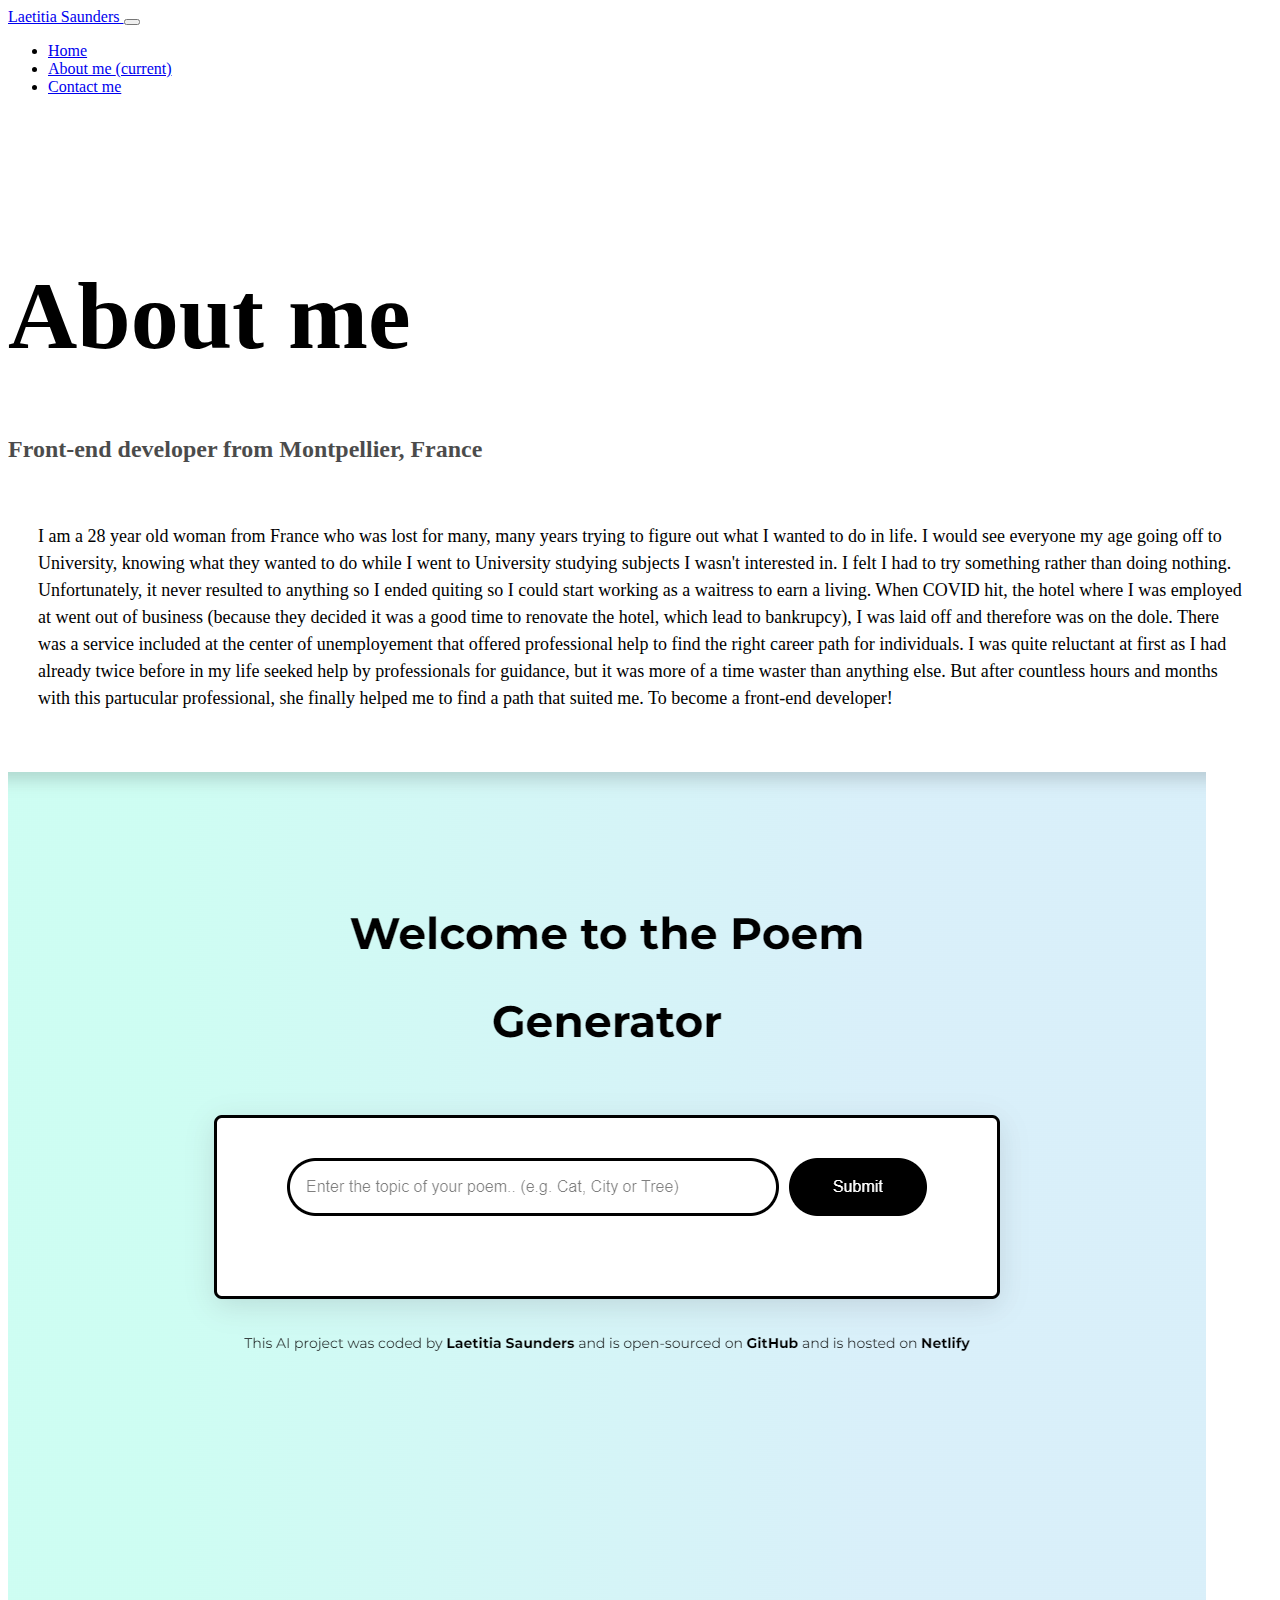
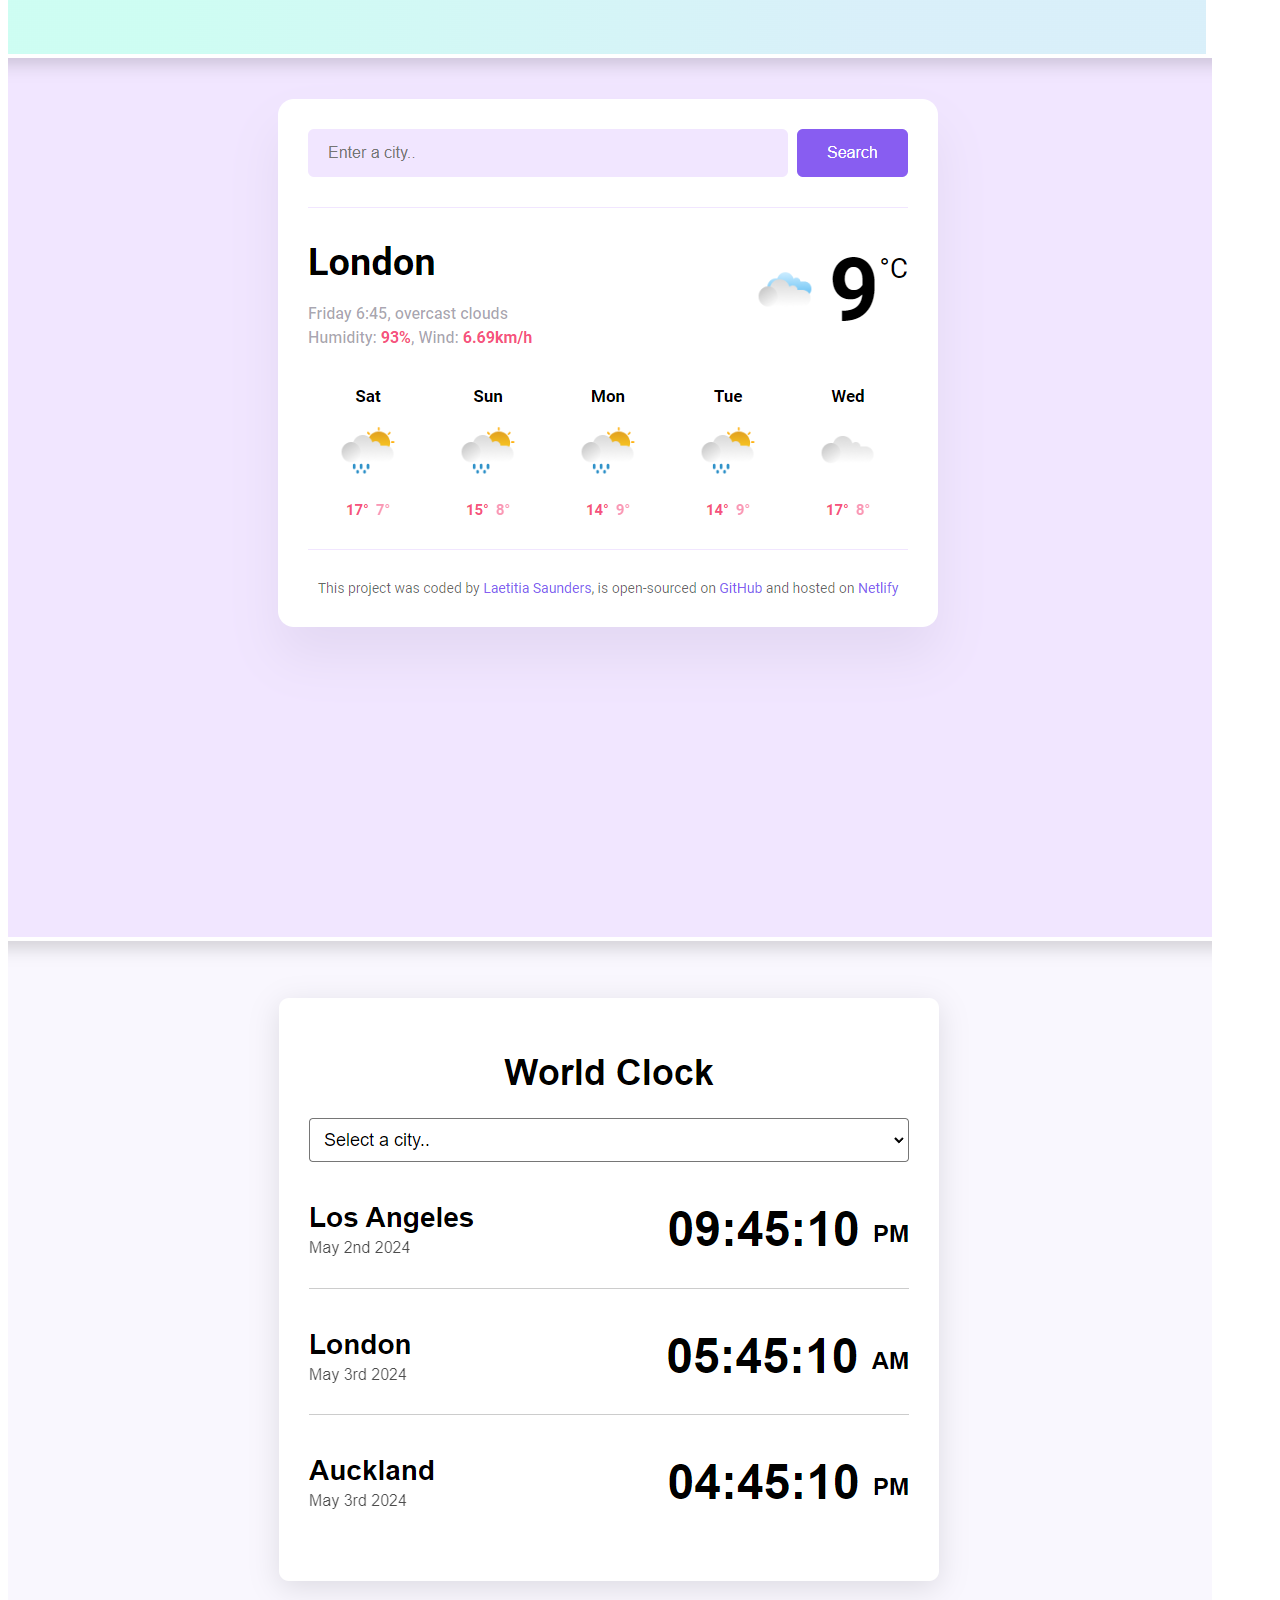
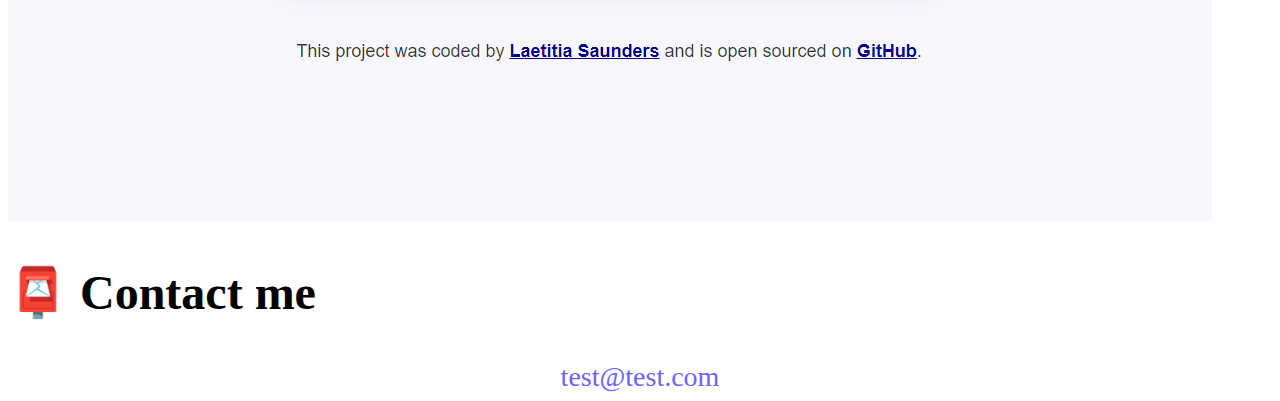
==== about.html @ 6f8c9224 "Initial commit" ====
<!DOCTYPE html>
<html lang="en">
  <head>
    <meta charset="UTF-8" />
    <meta http-equiv="X-UA-Compatible" content="IE=edge" />
    <meta name="viewport" content="width=device-width, initial-scale=1.0" />
    <link rel="stylesheet" href="style.css" />
    <link
      rel="stylesheet"
      href="https://cdn.jsdelivr.net/npm/bootstrap@4.6.2/dist/css/bootstrap.min.css"
      integrity="sha384-xOolHFLEh07PJGoPkLv1IbcEPTNtaed2xpHsD9ESMhqIYd0nLMwNLD69Npy4HI+N"
      crossorigin="anonymous"
    />
    <script
      src="https://cdn.jsdelivr.net/npm/bootstrap@5.3.3/dist/js/bootstrap.bundle.min.js"
      integrity="sha384-YvpcrYf0tY3lHB60NNkmXc5s9fDVZLESaAA55NDzOxhy9GkcIdslK1eN7N6jIeHz"
      crossorigin="anonymous"
    ></script>
    <title>About Laetitia Saunders</title>
  </head>
  <body>
    <nav class="navbar navbar-expand-lg navbar-light bg-light position-fixed">
      <div class="container-fluid">
        <a class="navbar-brand" href="#"> Laetitia Saunders </a>
        <button
          class="navbar-toggler"
          type="button"
          data-bs-toggle="collapse"
          data-bs-target="#navbarNav"
          aria-controls="navbarNav"
          aria-expanded="false"
          aria-label="Toggle navigation"
        >
          <span class="navbar-toggler-icon"></span>
        </button>
        <div class="collapse navbar-collapse" id="navbarNav">
          <ul class="navbar-nav">
            <li class="nav-item">
              <a class="nav-link" href="index.html">Home</a>
            </li>
            <li class="nav-item active">
              <a class="nav-link" href="about.html"
                >About me <span class="sr-only">(current)</span></a
              >
            </li>
            <li class="nav-item">
              <a class="nav-link" href="#">Contact me</a>
            </li>
          </ul>
        </div>
      </div>
    </nav>
    <h1 class="text-center heading-about-me">About me</h1>
    <h3 class="text-center">Front-end developer from Montpellier, France</h3>
    <div class="about-paragraphs">
      <p class="mt-0">
        I am a 28 year old woman from France who was lost for many, many years
        trying to figure out what I wanted to do in life. I would see everyone
        my age going off to University, knowing what they wanted to do while I
        went to University studying subjects I wasn't interested in. I felt I
        had to try something rather than doing nothing. Unfortunately, it never
        resulted to anything so I ended quiting so I could start working as a
        waitress to earn a living. When COVID hit, the hotel where I was
        employed at went out of business (because they decided it was a good
        time to renovate the hotel, which lead to bankrupcy), I was laid off and
        therefore was on the dole. There was a service included at the center of
        unemployement that offered professional help to find the right career
        path for individuals. I was quite reluctant at first as I had already
        twice before in my life seeked help by professionals for guidance, but
        it was more of a time waster than anything else. But after countless
        hours and months with this partucular professional, she finally helped
        me to find a path that suited me. To become a front-end developer!
      </p>
    </div>
    <div class="container-fluid about-me-container">
      <div class="row mb-5">
        <div class="col-sm-4">
          <img
            src="images/poem.png"
            alt=""
            class="img-fluid rounded m-3 shadow"
          />
        </div>
        <div class="col-sm-4">
          <img
            src="images/weather.png"
            alt=""
            class="img-fluid rounded m-3 shadow"
          />
        </div>
        <div class="col-sm-4">
          <img
            src="images/clock.png"
            alt=""
            class="img-fluid rounded m-3 shadow"
          />
        </div>
      </div>
    </div>
    <div id="contact">
      <h2 class="text-center">📮 Contact me</h2>
      <a href="mailto:test@test.com" class="email-link mb-5"> test@test.com </a>
    </div>
  </body>
</html>
---- style.css ----
:root {
  --primary-color: #6c63ff;
  --secondary-color: #f5f2fe;
  --box-shadow: 0 5px 10px rgba(0, 0, 0, 0.3);
}

html {
  scroll-behavior: smooth;
}

h1 {
  font-size: 96px;
}

h2 {
  font-size: 48px;
}

h3 {
  font-size: 24px;
  opacity: 0.7;
}

p {
  padding: 20px;
  border-radius: 4px;
  font-size: 18px;
  line-height: 1.5;
  margin-bottom: 0;
}

.about-me-container {
  max-width: 70%;
}

.heading-about-me {
  padding-top: 100px;
  font-size: 96px;
}

.introduction-section {
  padding-top: 100px;
}

.primary-link {
  border-radius: 4px;
  padding: 20px 15px;
  text-decoration: none;
  text-transform: capitalize;
  background: var(--primary-color);
  box-shadow: var(--box-shadow);
  color: white;
}

.navigation-links {
  display: flex;
  margin-top: 40px;
  justify-content: center;
}

.navigation-links a {
  margin: 20px;
  border-radius: 4px;
  padding: 20px 15px;
  text-decoration: none;
  text-transform: capitalize;
}

.contact-link {
  background: var(--primary-color);
  box-shadow: var(--box-shadow);
  color: white;
}

.about-link {
  color: var(--primary-color);
  border: 1px solid var(--primary-color);
}

.homepage-link {
  color: var(--primary-color);
  text-align: center;
  display: block;
}

.about-paragraphs {
  display: flex;
  margin: 30px 0;
}

.about-paragraphs p {
  margin: 10px;
}

.email-link {
  display: flex;
  justify-content: center;
  color: var(--primary-color);
  font-size: 28px;
  text-decoration: none;
}

.email-link:hover {
  text-decoration: underline;
}
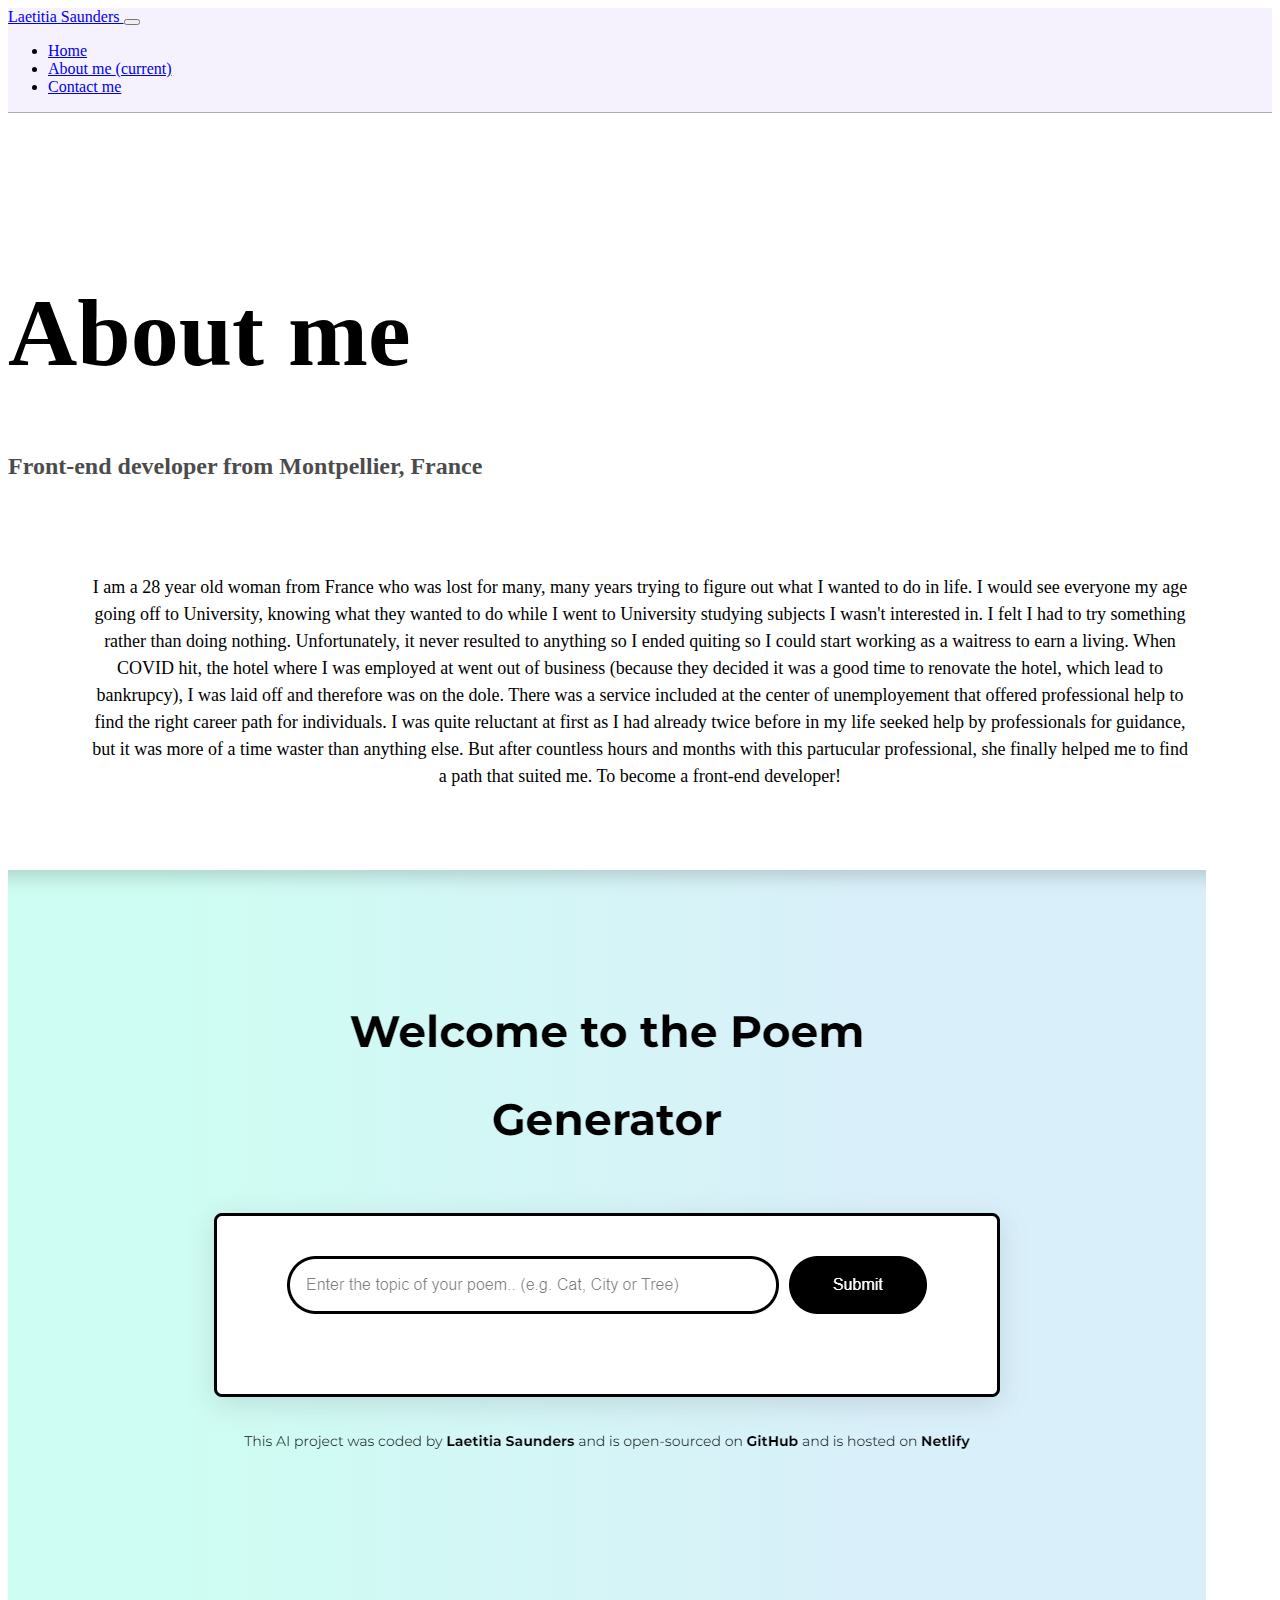
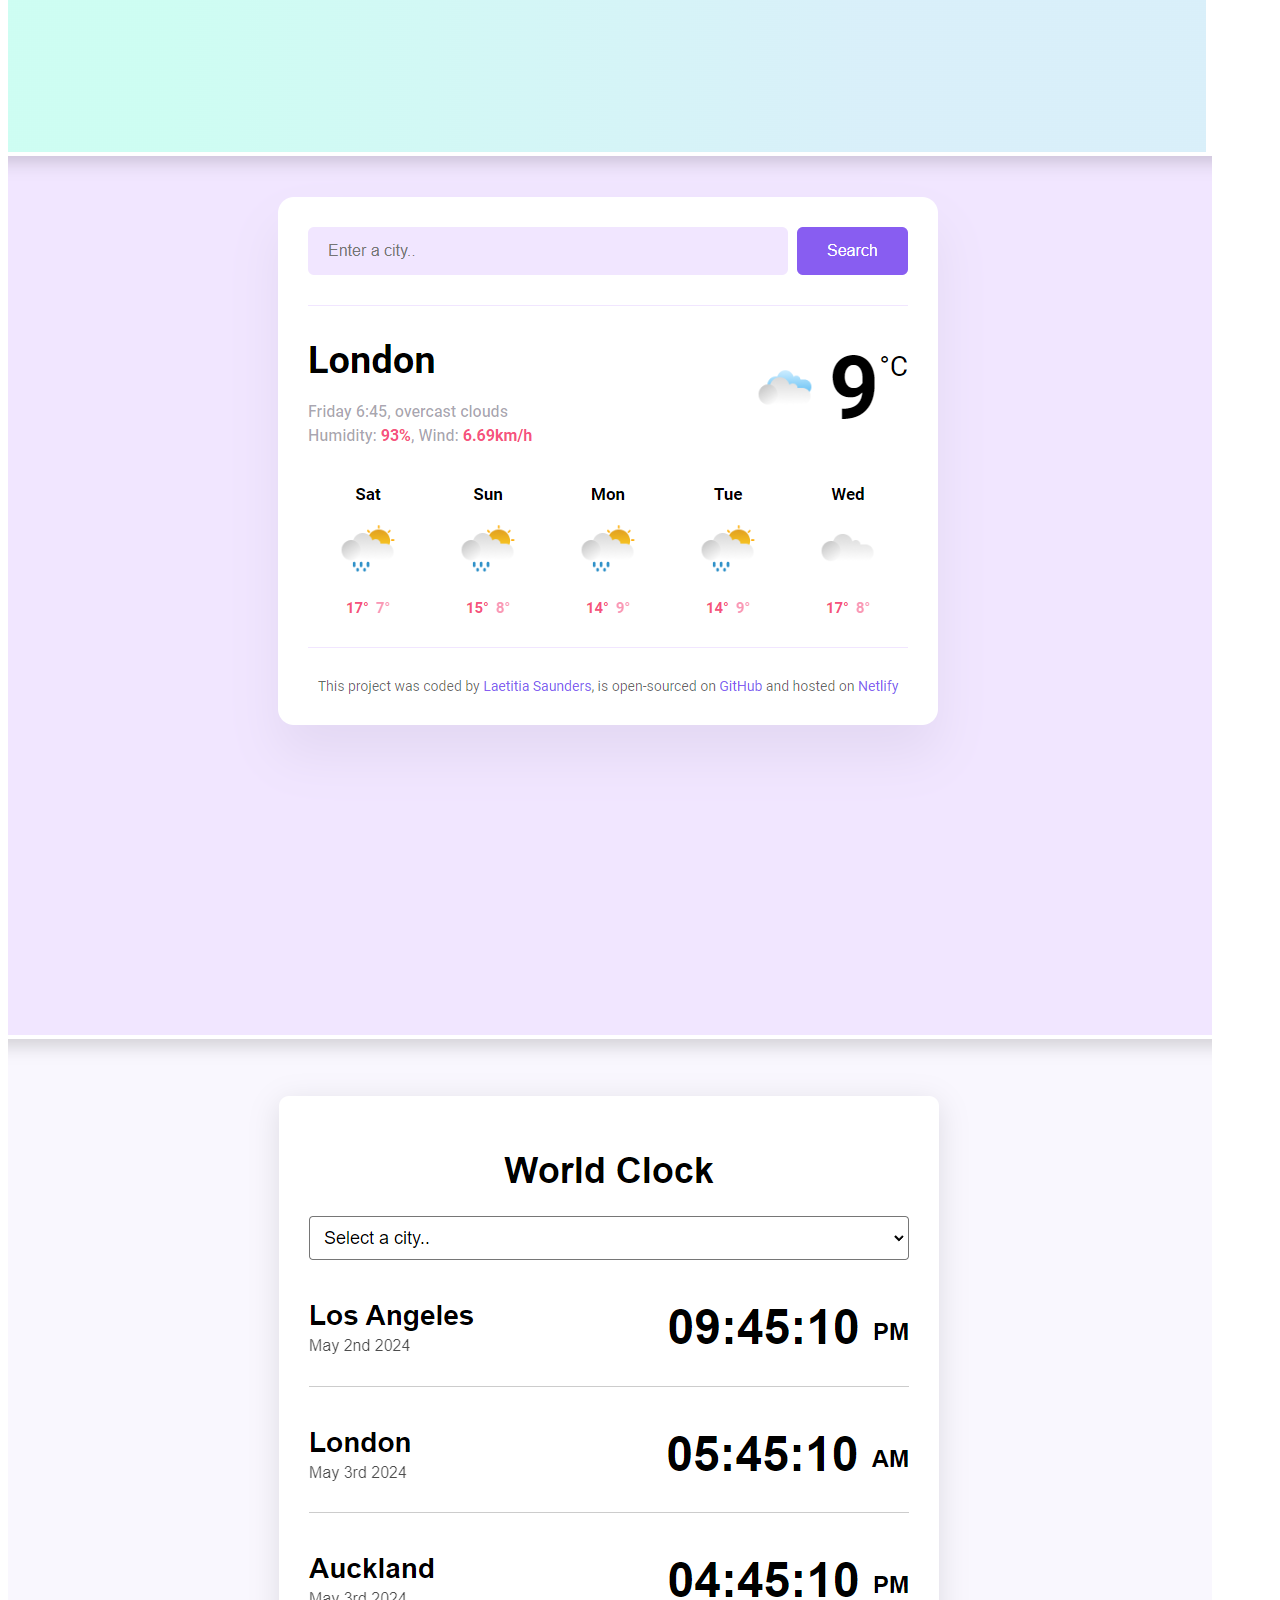
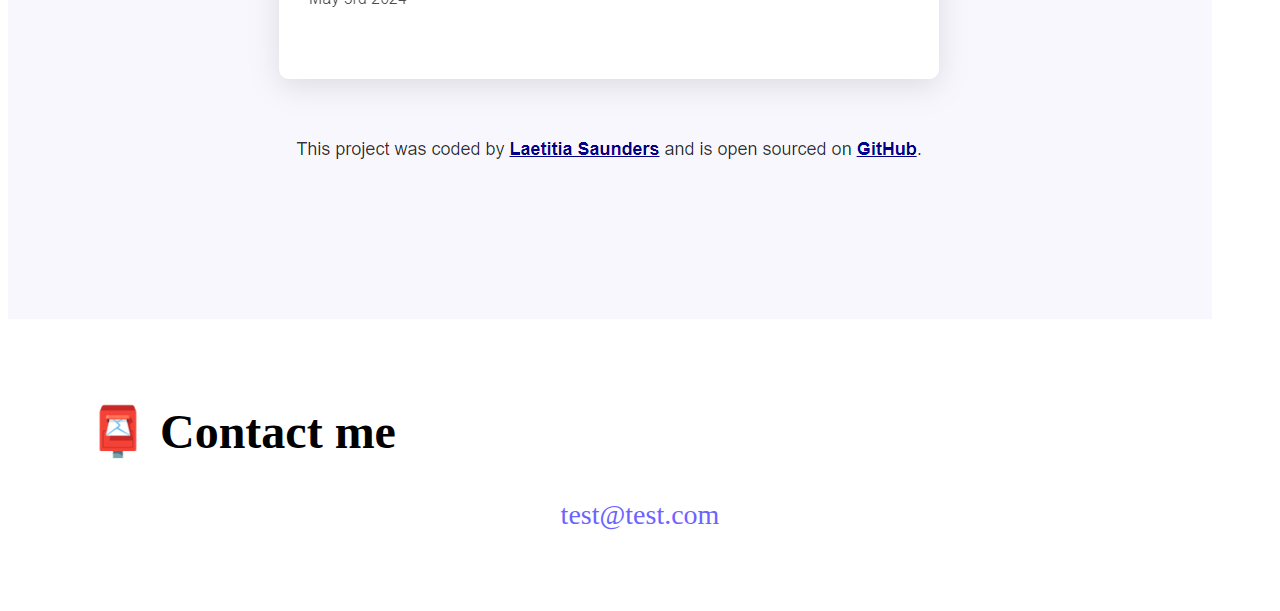
==== commit 031f3e55: "Added footer and SEO friendly" ====
--- a/about.html
+++ b/about.html
@@ -16,12 +16,17 @@
       integrity="sha384-YvpcrYf0tY3lHB60NNkmXc5s9fDVZLESaAA55NDzOxhy9GkcIdslK1eN7N6jIeHz"
       crossorigin="anonymous"
     ></script>
-    <title>About Laetitia Saunders</title>
+    <title>
+      About my journey to become a front-end developer and contact info -
+      Laetitia Saunders
+    </title>
   </head>
   <body>
     <nav class="navbar navbar-expand-lg navbar-light bg-light position-fixed">
       <div class="container-fluid">
-        <a class="navbar-brand" href="#"> Laetitia Saunders </a>
+        <a class="navbar-brand" href="/" title="Link to 'Homepage'">
+          Laetitia Saunders
+        </a>
         <button
           class="navbar-toggler"
           type="button"
@@ -36,15 +41,23 @@
         <div class="collapse navbar-collapse" id="navbarNav">
           <ul class="navbar-nav">
             <li class="nav-item">
-              <a class="nav-link" href="index.html">Home</a>
+              <a class="nav-link" href="/" title="Link to 'Homepage'">Home</a>
             </li>
             <li class="nav-item active">
-              <a class="nav-link" href="about.html"
+              <a
+                class="nav-link"
+                href="/about.html"
+                title="Link to 'About me' page"
                 >About me <span class="sr-only">(current)</span></a
               >
             </li>
             <li class="nav-item">
-              <a class="nav-link" href="#">Contact me</a>
+              <a
+                class="nav-link"
+                href="/about.html#contact"
+                title="Link to 'Contact me' section"
+                >Contact me</a
+              >
             </li>
           </ul>
         </div>
@@ -52,7 +65,7 @@
     </nav>
     <h1 class="text-center heading-about-me">About me</h1>
     <h3 class="text-center">Front-end developer from Montpellier, France</h3>
-    <div class="about-paragraphs">
+    <div class="about-paragraph">
       <p class="mt-0">
         I am a 28 year old woman from France who was lost for many, many years
         trying to figure out what I wanted to do in life. I would see everyone
@@ -77,29 +90,37 @@
         <div class="col-sm-4">
           <img
             src="images/poem.png"
-            alt=""
+            alt="Poem generator app image"
             class="img-fluid rounded m-3 shadow"
           />
         </div>
         <div class="col-sm-4">
           <img
             src="images/weather.png"
-            alt=""
+            alt="Weather forecast app image"
             class="img-fluid rounded m-3 shadow"
           />
         </div>
         <div class="col-sm-4">
           <img
             src="images/clock.png"
-            alt=""
+            alt="World clock app image"
             class="img-fluid rounded m-3 shadow"
           />
         </div>
       </div>
     </div>
-    <div id="contact">
-      <h2 class="text-center">📮 Contact me</h2>
-      <a href="mailto:test@test.com" class="email-link mb-5"> test@test.com </a>
-    </div>
+    <footer>
+      <div id="contact" class="contact">
+        <h2 class="text-center mb-5">📮 Contact me</h2>
+        <a
+          href="mailto:test@test.com"
+          class="email-link mb-5"
+          title="Click to send an email"
+        >
+          test@test.com
+        </a>
+      </div>
+    </footer>
   </body>
 </html>
--- a/style.css
+++ b/style.css
@@ -6,6 +6,13 @@
 
 html {
   scroll-behavior: smooth;
+}
+
+nav {
+  background-color: var(--secondary-color);
+  z-index: 100;
+  width: 100%;
+  border-bottom: 1px solid rgba(0, 0, 0, 0.3);
 }
 
 h1 {
@@ -52,6 +59,16 @@
   color: white;
 }
 
+.purple-anchor-tag:hover {
+  color: white;
+  text-decoration: underline;
+}
+
+.white-anchor-tag:hover {
+  color: var(--primary-color);
+  text-decoration: underline;
+}
+
 .navigation-links {
   display: flex;
   margin-top: 40px;
@@ -88,8 +105,10 @@
   margin: 30px 0;
 }
 
-.about-paragraphs p {
+.about-paragraph p {
   margin: 10px;
+  text-align: center;
+  padding: 70px;
 }
 
 .email-link {
@@ -103,3 +122,16 @@
 .email-link:hover {
   text-decoration: underline;
 }
+
+.footer-link {
+  color: var(--primary-color);
+}
+
+.footer-link:hover {
+  cursor: pointer;
+  color: var(--primary-color);
+}
+
+.contact {
+  margin: 80px;
+}
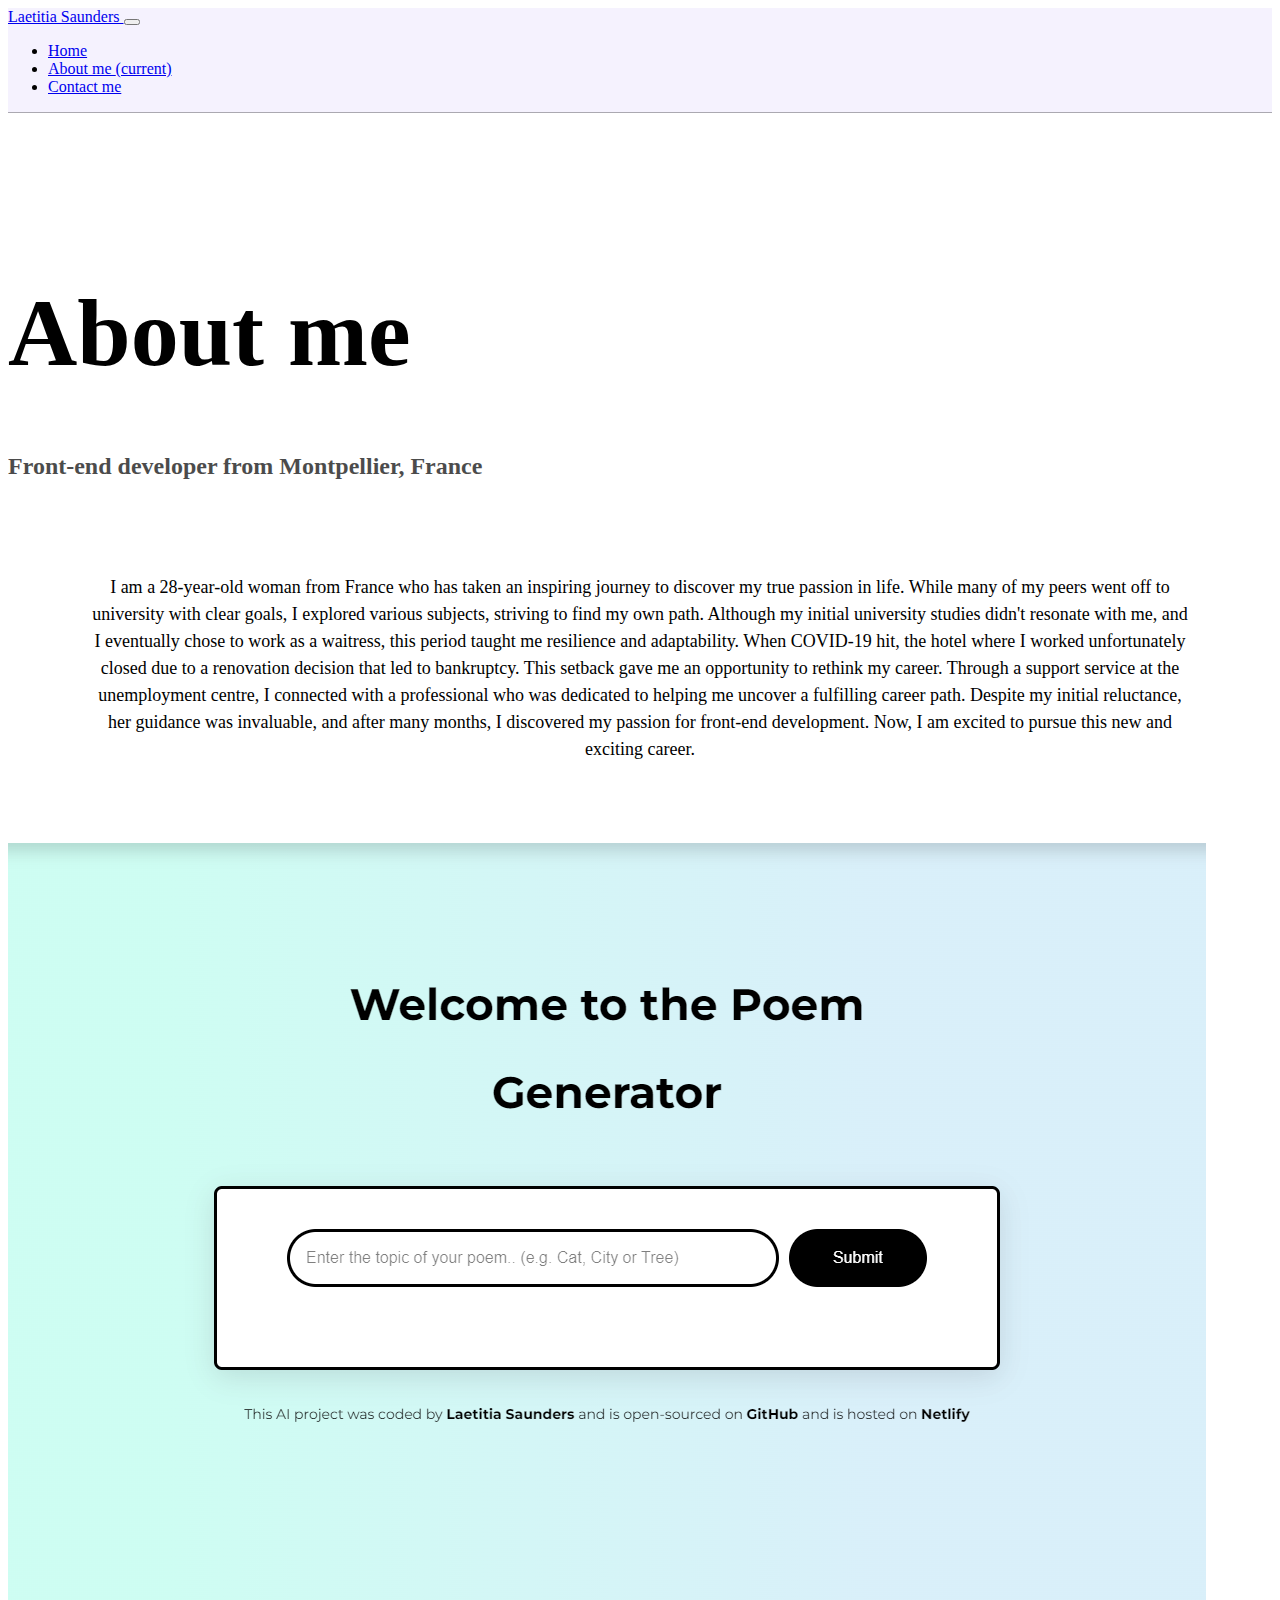
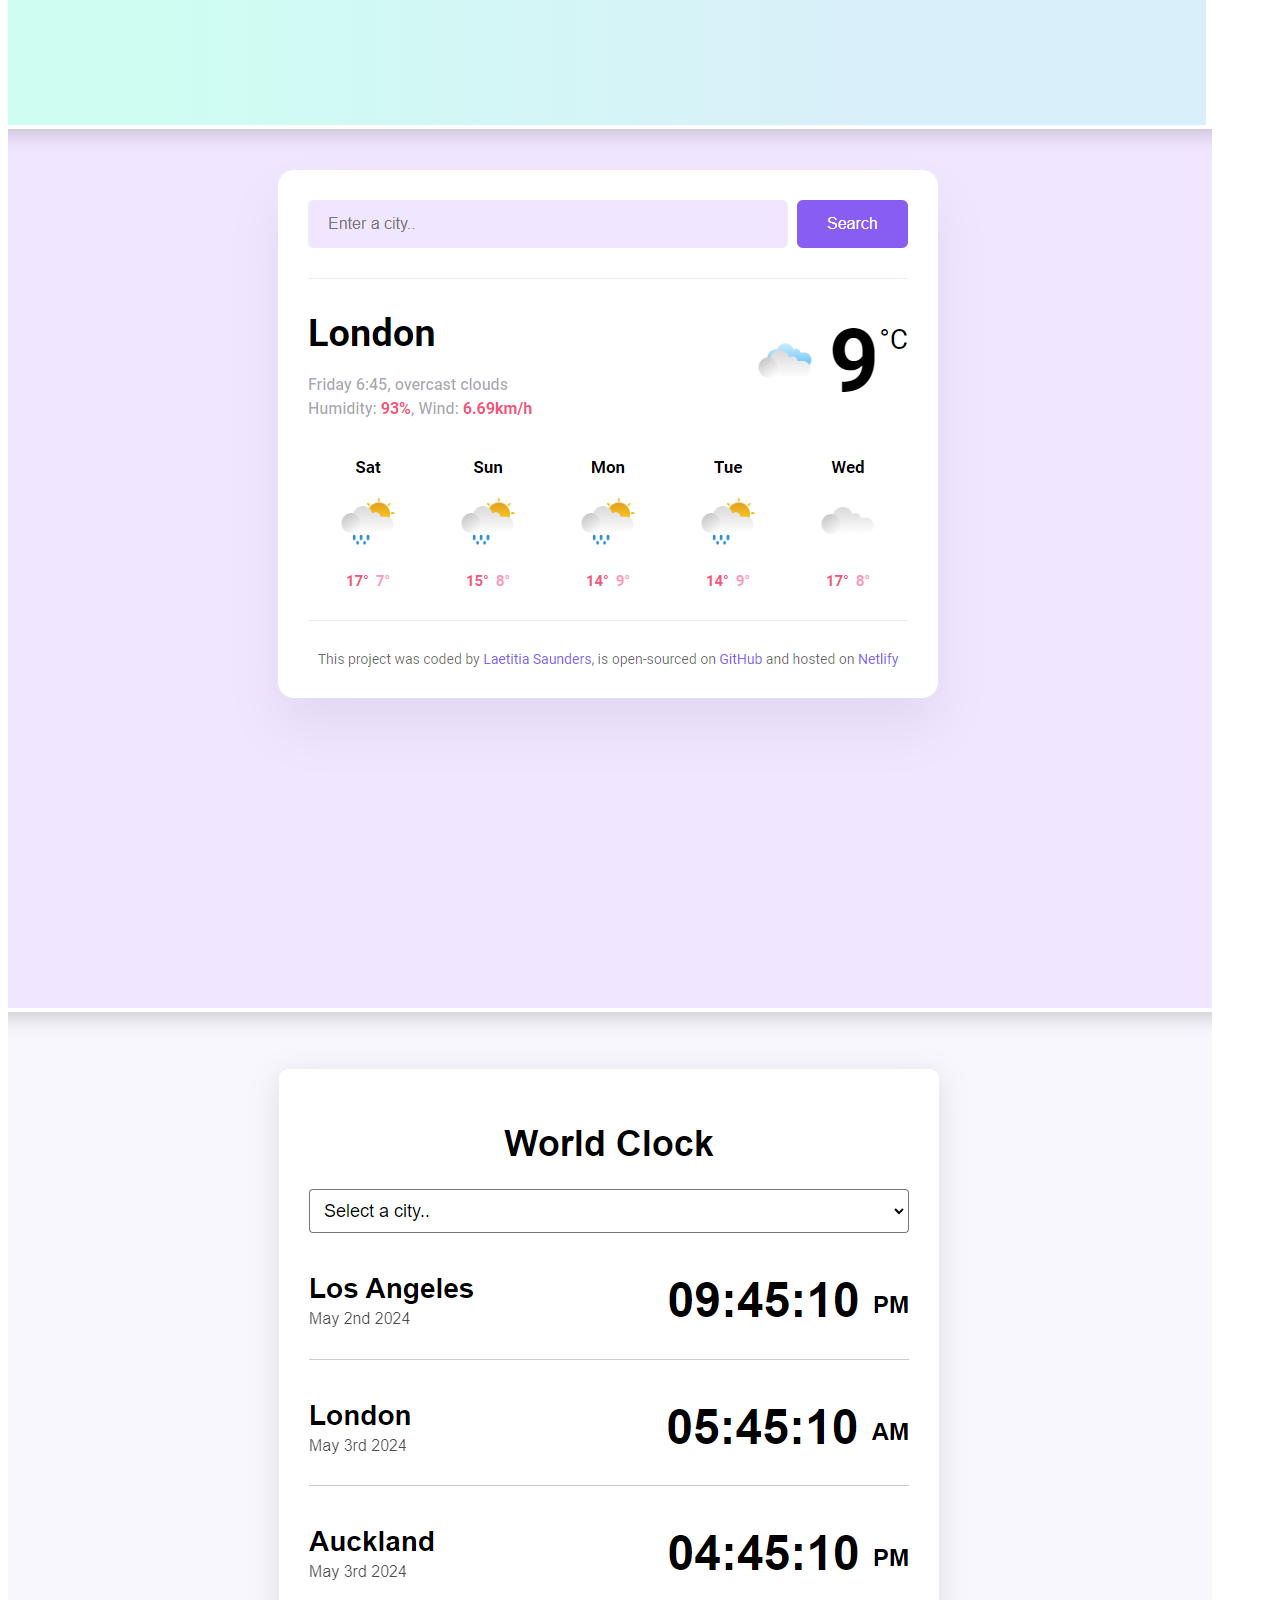
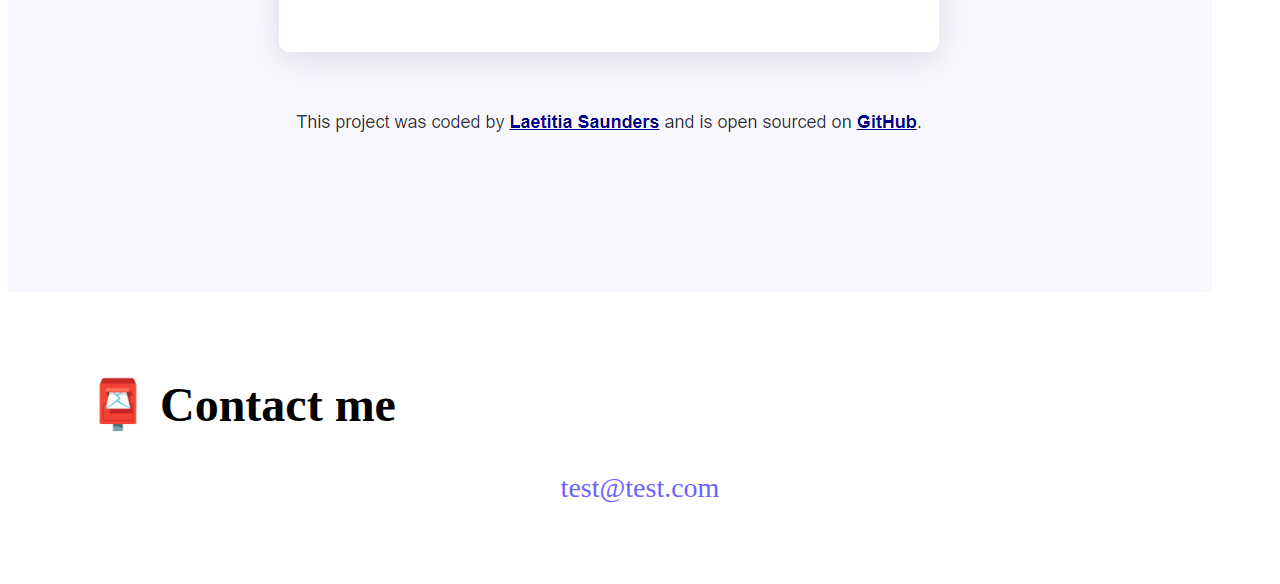
==== commit 44868b2b: "updated about me" ====
--- a/about.html
+++ b/about.html
@@ -41,13 +41,10 @@
         <div class="collapse navbar-collapse" id="navbarNav">
           <ul class="navbar-nav">
             <li class="nav-item">
-              <a class="nav-link" href="/" title="Link to 'Homepage'">Home</a>
+              <a class="nav-link" href="/" title="Homepage">Home</a>
             </li>
             <li class="nav-item active">
-              <a
-                class="nav-link"
-                href="/about.html"
-                title="Link to 'About me' page"
+              <a class="nav-link" href="/about.html" title="About Laetitia"
                 >About me <span class="sr-only">(current)</span></a
               >
             </li>
@@ -55,7 +52,7 @@
               <a
                 class="nav-link"
                 href="/about.html#contact"
-                title="Link to 'Contact me' section"
+                title="Contact Laetitia"
                 >Contact me</a
               >
             </li>
@@ -64,25 +61,24 @@
       </div>
     </nav>
     <h1 class="text-center heading-about-me">About me</h1>
-    <h3 class="text-center">Front-end developer from Montpellier, France</h3>
+    <h3 class="text-center sub-heading-about-me">
+      Front-end developer from Montpellier, France
+    </h3>
     <div class="about-paragraph">
       <p class="mt-0">
-        I am a 28 year old woman from France who was lost for many, many years
-        trying to figure out what I wanted to do in life. I would see everyone
-        my age going off to University, knowing what they wanted to do while I
-        went to University studying subjects I wasn't interested in. I felt I
-        had to try something rather than doing nothing. Unfortunately, it never
-        resulted to anything so I ended quiting so I could start working as a
-        waitress to earn a living. When COVID hit, the hotel where I was
-        employed at went out of business (because they decided it was a good
-        time to renovate the hotel, which lead to bankrupcy), I was laid off and
-        therefore was on the dole. There was a service included at the center of
-        unemployement that offered professional help to find the right career
-        path for individuals. I was quite reluctant at first as I had already
-        twice before in my life seeked help by professionals for guidance, but
-        it was more of a time waster than anything else. But after countless
-        hours and months with this partucular professional, she finally helped
-        me to find a path that suited me. To become a front-end developer!
+        I am a 28-year-old woman from France who has taken an inspiring journey
+        to discover my true passion in life. While many of my peers went off to
+        university with clear goals, I explored various subjects, striving to
+        find my own path. Although my initial university studies didn't resonate
+        with me, and I eventually chose to work as a waitress, this period
+        taught me resilience and adaptability. When COVID-19 hit, the hotel
+        where I worked unfortunately closed due to a renovation decision that
+        led to bankruptcy. This setback gave me an opportunity to rethink my
+        career. Through a support service at the unemployment centre, I
+        connected with a professional who was dedicated to helping me uncover a
+        fulfilling career path. Despite my initial reluctance, her guidance was
+        invaluable, and after many months, I discovered my passion for front-end
+        development. Now, I am excited to pursue this new and exciting career.
       </p>
     </div>
     <div class="container-fluid about-me-container">
@@ -91,32 +87,32 @@
           <img
             src="images/poem.png"
             alt="Poem generator app image"
-            class="img-fluid rounded m-3 shadow"
+            class="img-fluid rounded m-3 shadow images-about-page"
           />
         </div>
         <div class="col-sm-4">
           <img
             src="images/weather.png"
             alt="Weather forecast app image"
-            class="img-fluid rounded m-3 shadow"
+            class="img-fluid rounded m-3 shadow images-about-page"
           />
         </div>
         <div class="col-sm-4">
           <img
             src="images/clock.png"
             alt="World clock app image"
-            class="img-fluid rounded m-3 shadow"
+            class="img-fluid rounded m-3 shadow images-about-page"
           />
         </div>
       </div>
     </div>
     <footer>
       <div id="contact" class="contact">
-        <h2 class="text-center mb-5">📮 Contact me</h2>
+        <h2 class="text-center mb-5 contact-heading">📮 Contact me</h2>
         <a
           href="mailto:test@test.com"
           class="email-link mb-5"
-          title="Click to send an email"
+          title="Send email to Laetitia"
         >
           test@test.com
         </a>
--- a/style.css
+++ b/style.css
@@ -135,3 +135,124 @@
 .contact {
   margin: 80px;
 }
+
+@media (max-width: 600px) {
+  html,
+  body {
+    overflow-x: hidden;
+  }
+
+  h1 {
+    font-size: 40px;
+  }
+
+  h2 {
+    font-size: 30px;
+  }
+
+  h3 {
+    font-size: 20px;
+  }
+
+  .row {
+    text-align: center;
+  }
+
+  .app-headings {
+    font-size: 35px;
+    margin-bottom: 0 !important;
+  }
+
+  .images-homepage {
+    display: none;
+  }
+
+  .launch-button {
+    margin-top: 15px !important;
+    margin-bottom: 50px !important;
+  }
+
+  .primary-link {
+    display: block;
+  }
+
+  .heading-about-me {
+    font-size: 40px;
+  }
+
+  .sub-heading-about-me {
+    font-size: 20px;
+  }
+
+  .about-paragraph p {
+    font-size: 10px;
+    padding: 20px;
+  }
+
+  .images-about-page {
+    display: none;
+  }
+
+  .contact-heading {
+    font-size: 28px;
+  }
+
+  .contact a {
+    font-size: 18px;
+  }
+}
+
+@media (max-width: 950px) {
+  html,
+  body {
+    overflow-x: hidden;
+  }
+
+  h1 {
+    font-size: 60px;
+  }
+
+  h2 {
+    font-size: 45px;
+  }
+
+  h3 {
+    font-size: 25px;
+  }
+
+  p {
+    font-size: 15px;
+  }
+
+  .row {
+    margin-bottom: 20px;
+    text-align: center;
+  }
+
+  .heading-about-me {
+    font-size: 50px;
+  }
+
+  .sub-heading-about-me {
+    font-size: 30px;
+  }
+
+  .app-headings {
+    font-size: 28px;
+    margin-top: 20px;
+  }
+
+  .about-paragraph p {
+    font-size: 15px;
+    padding: 20px;
+  }
+
+  .about-me-container {
+    margin: 0 auto !important;
+    max-width: 95%;
+  }
+
+  .contact a {
+    font-size: 23px;
+  }
+}
